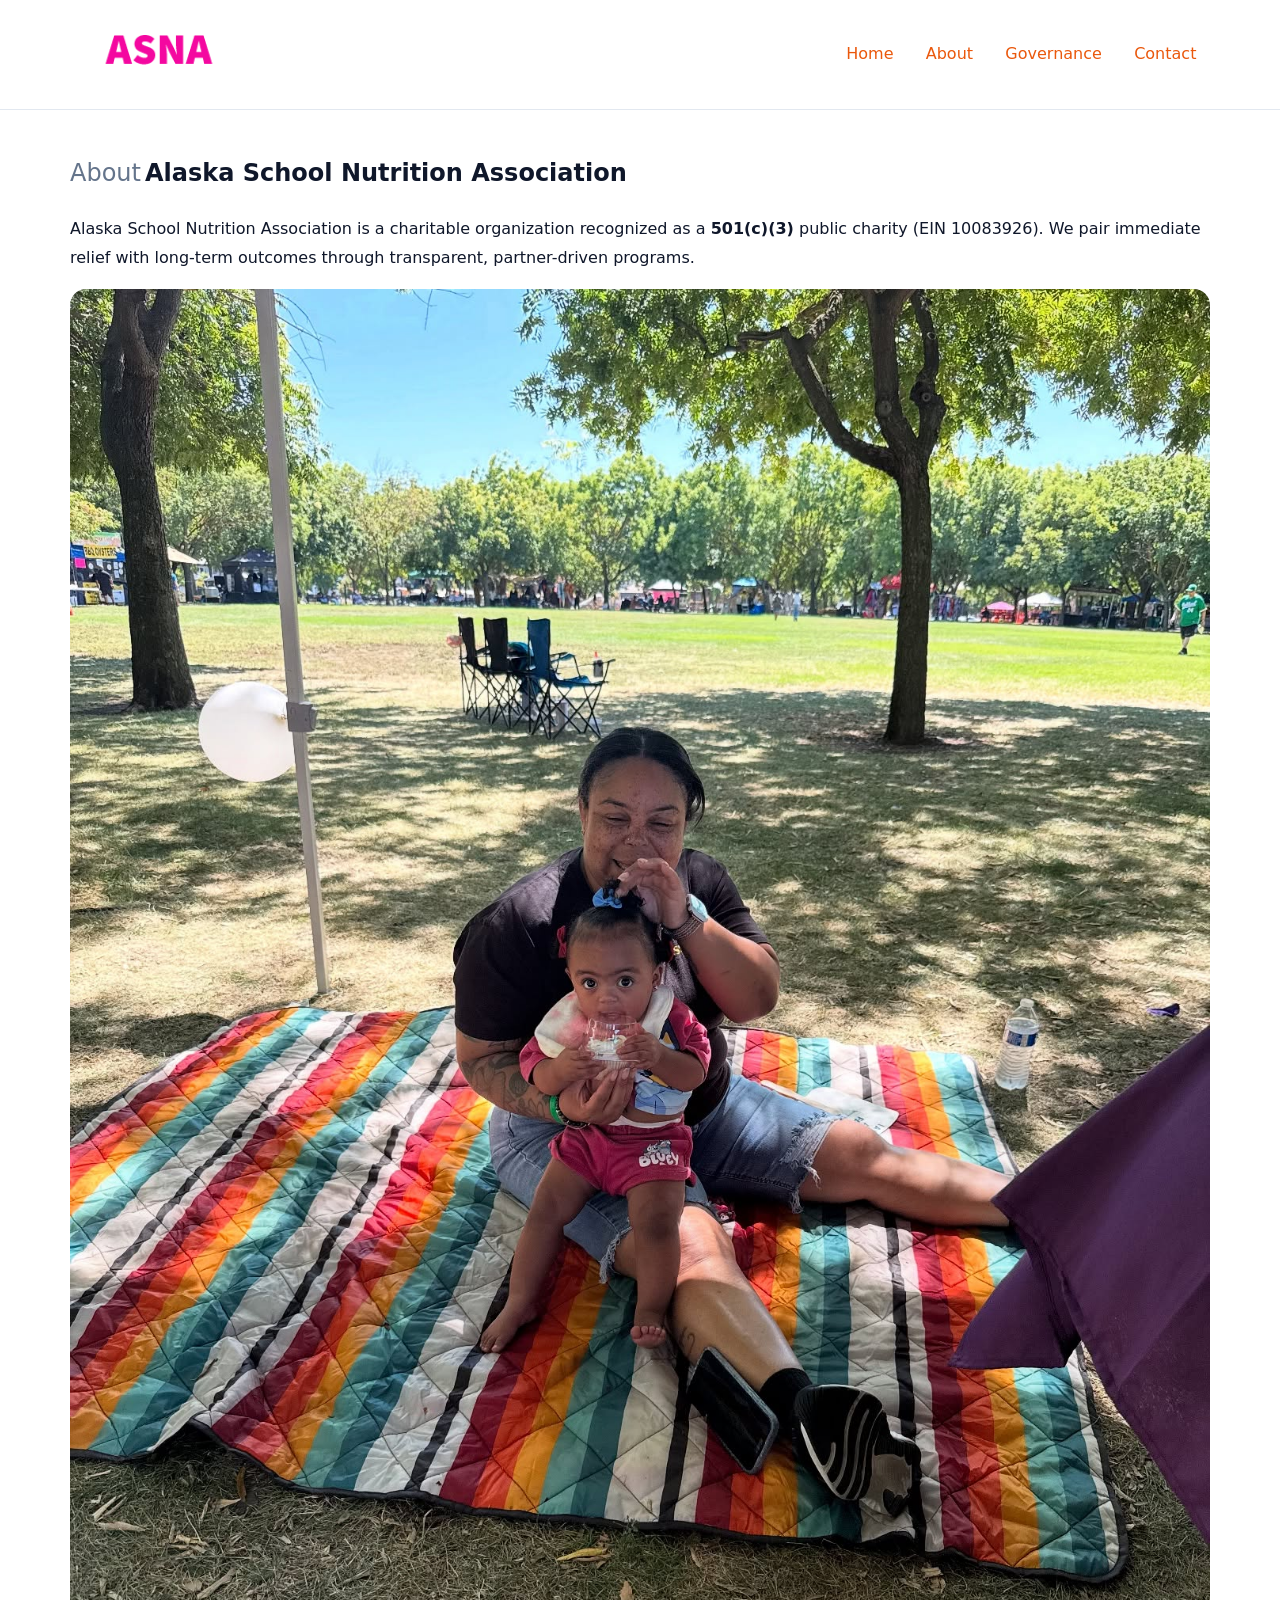
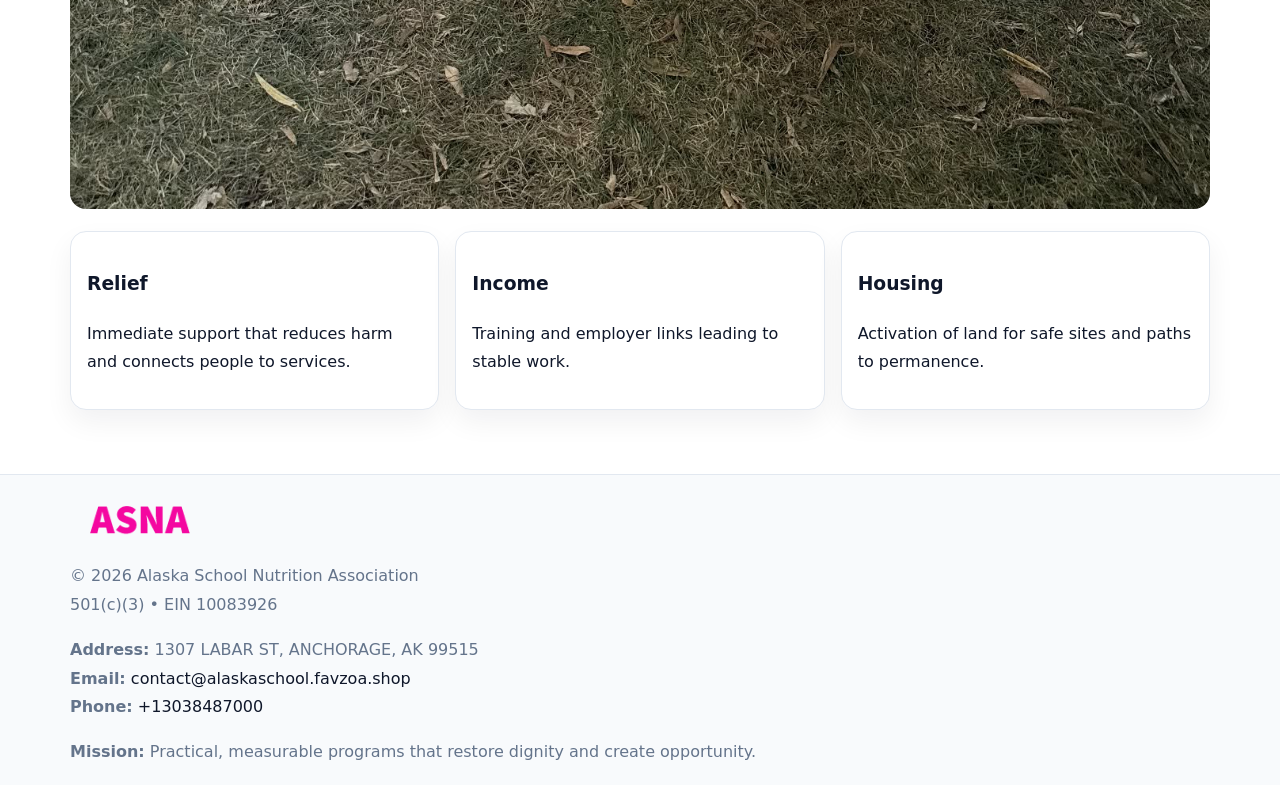
==== about.html @ bc6b1603 "Initial commit" ====
<!doctype html><html lang="en"><head>
<meta charset="utf-8">
<meta name="viewport" content="width=device-width,initial-scale=1">
<title>Alaska School Nutrition Association – Nonprofit • 2025</title>
<link rel="stylesheet" href="assets/styles.css">
<link rel="icon" href="images/logo.png">
<meta name="data-ein" content="10083926">
<meta name="data-name" content="Alaska School Nutrition Association">
<style>
h1 span.label{
  font-weight:500;
  color:var(--muted);
  margin-right:.25rem;
}
h1 span.name{
  font-weight:700;
  color:var(--ink);
}
</style>
  <meta name="description" content="We are a 501(c)(3) organization advancing education access and enrichment through transparent programs, local partnerships, and measurable outcomes.">
</head><body>
<div style="position:absolute;left:-9999px;top:-9999px;opacity:0" data-uniq="{{UNIQUE_BLOB}}">
  <span>We are a 501(c)(3) organization advancing education access and enrichment through transparent programs, local partnerships, and measurable outcomes.</span><svg width="12" height="12" viewBox="0 0 12 12" xmlns="http://www.w3.org/2000/svg"><circle cx="6" cy="6" r="5" fill="#0f766e"/></svg><img src="images/programs.jpg" width="1" height="1" alt="" loading="lazy"/>
</div>

<header>
  <div class="cf64406d8a9">
    <a href="index.html"><img src="images/logo.png" style="width:150px" alt=""></a>
    <nav>
      <a href="index.html">Home</a>
      <a class="active" href="about.html">About</a>
      <a href="governance.html">Governance</a>
      <a href="contact.html">Contact</a>
    </nav>
  </div>
</header>

<main class="main-wrap">
  <section class="section">
    <h1><span class="label">About</span><span class="name">Alaska School Nutrition Association</span></h1>
    <p>Alaska School Nutrition Association is a charitable organization recognized as a <strong>501(c)(3)</strong> public charity (EIN 10083926). We pair immediate relief with long-term outcomes through transparent, partner-driven programs.</p>
    <img src="images/about.jpg" alt="About us" style="margin-top:1rem">
  </section>

  <section class="section cards">
    <article class="c04cb88523f"><h3>Relief</h3><p>Immediate support that reduces harm and connects people to services.</p></article>
    <article class="c04cb88523f"><h3>Income</h3><p>Training and employer links leading to stable work.</p></article>
    <article class="c04cb88523f"><h3>Housing</h3><p>Activation of land for safe sites and paths to permanence.</p></article>
  </section>
</main>

<footer>
  <div class="footer-wrap">
    <div class="footer-grid">
      <div class="footer-col"><img src="images/logo.png" alt="" style="width:140px;margin-bottom:.4rem"><div class="small">© <span id="year"></span> Alaska School Nutrition Association</div><div class="small">501(c)(3) • EIN 10083926</div></div>
      <div class="footer-col"><div class="small"><strong>Address:</strong> 1307 LABAR ST, ANCHORAGE, AK 99515</div><div class="small"><strong>Email:</strong> <a href="mailto:contact@alaskaschool.favzoa.shop">contact@alaskaschool.favzoa.shop</a></div><div class="small"><strong>Phone:</strong> <a href="tel:+13038487000">+13038487000</a></div></div>
      <div class="footer-col"><div class="small"><strong>Mission:</strong> Practical, measurable programs that restore dignity and create opportunity.</div></div>
    </div>
  </div>
</footer>
<script>(()=>{const y=document.getElementById('year');if(y)y.textContent=new Date().getFullYear();})();</script>
</body></html>
---- assets/styles.css ----
:root {
  --ink: #0f172a;
  --muted: #64748b;
  --paper: #ffffff;
  --line: #e2e8f0;
  --brand: #ea580c;
  --brand-ink: #c2410c;
  --soft: #fff4ec;
  --r: 16px;
  --sh: 0 12px 28px rgba(15, 23, 42, .06);
}

* { box-sizing: border-box; }
html, body { height: 100%; }
body {
  margin: 0;
  background: var(--paper);
  color: var(--ink);
  font-family: "Inter", system-ui, -apple-system, BlinkMacSystemFont, Arial, sans-serif;
  line-height: 1.8;
  -webkit-text-size-adjust: 100%;
}

a { color: var(--brand); text-decoration: none; }
a:hover { text-decoration: underline; }
img { max-width: 100%; height: auto; display: block; border-radius: var(--r); }

/* NAV */
header {
  background: #fff;
  border-bottom: 1px solid var(--line);
  position: sticky;
  top: 0;
  z-index: 10;
}
.cf64406d8a9 {
  width: min(1140px, 94%);
  margin: 0 auto;
  display: flex;
  gap: .6rem;
  justify-content: space-between;
  align-items: center;
  padding: .8rem 0;
  flex-wrap: wrap;
}
.cf64406d8a9 a {
  padding: .5rem .85rem;
  border-radius: 999px;
}
.cf64406d8a9 a:hover {
  background: rgba(234, 88, 12, .09);
  text-decoration: none;
}

/* HERO */
.cecb590b6b9 {
  background: linear-gradient(120deg, var(--soft), #fff 65%);
  border-bottom: 1px solid var(--line);
}
.cecb590b6b9 .c8937bbc308 {
  width: min(1140px, 94%);
  margin: 0 auto;
  display: grid;
  grid-template-columns: 1.1fr .9fr;
  gap: 1.2rem;
  align-items: center;
  padding: 1.6rem 0;
}
.cecb590b6b9 h1 {
  font-size: clamp(1.8rem, 3.2vw, 2.5rem);
  margin-bottom: .4rem;
}
.cecb590b6b9 p.lead {
  color: var(--muted);
  max-width: 640px;
}

/* MAIN SECTIONS */
.main-wrap {
  width: min(1140px, 94%);
  margin: 0 auto;
  padding: 1.4rem 0;
}
.section {
  margin-bottom: 1.4rem;
}
.zigzag {
  display: grid;
  grid-template-columns: 1.05fr .95fr;
  gap: 1.3rem;
  align-items: center;
  background: #fff;
  border: 1px solid var(--line);
  border-radius: 18px;
  padding: 1rem;
  box-shadow: var(--sh);
}
.zigzag.reverse {
  grid-template-columns: .95fr 1.05fr;
}
h2 {
  font-size: clamp(1.2rem, 2.5vw, 1.6rem);
  margin-top: 0;
}
.c8430be6291 {
  display: inline-block;
  background: rgba(234, 88, 12, .12);
  color: var(--brand-ink);
  padding: .2rem .6rem;
  border-radius: 999px;
  font-size: .75rem;
  font-weight: 500;
}
.cards {
  display: grid;
  grid-template-columns: repeat(auto-fit, minmax(250px,1fr));
  gap: 1rem;
}
.c04cb88523f {
  background: #fff;
  border: 1px solid var(--line);
  border-radius: 16px;
  padding: 1rem;
  box-shadow: var(--sh);
}
.timeline {
  list-style: none;
  margin: .4rem 0 0;
  padding: 0;
}
.timeline li {
  position: relative;
  padding-left: 1.4rem;
  margin: .4rem 0;
}
.timeline li::before {
  content: "";
  position: absolute;
  left: .25rem;
  top: .6rem;
  width: .5rem;
  height: .5rem;
  border-radius: 999px;
  background: var(--brand);
}

/* CONTACT FORM (dùng chung) */
button, input, textarea, select { font: inherit; }
.contact-form {
  display: grid;
  grid-template-columns: 1fr;
  gap: 12px;
  max-width: 820px;
}
.contact-form .row-2 {
  display: grid;
  grid-template-columns: 1fr 1fr;
  gap: 12px;
}
.contact-form input,
.contact-form textarea {
  width: 100%;
  padding: .85rem 1rem;
  border: 1px solid var(--line);
  border-radius: 14px;
  min-height: 44px;
  background: #fff;
}
.contact-form textarea { resize: vertical; }
.contact-form button {
  width: auto;
  justify-self: start;
  padding: .95rem 1.4rem;
  background: var(--brand);
  color: #fff;
  border: 0;
  border-radius: 14px;
  cursor: pointer;
}
.contact-form button:hover {
  background: var(--brand-ink);
}

/* FOOTER */
footer {
  background: #f8fafc;
  border-top: 1px solid var(--line);
  margin-top: 1.2rem;
}
.footer-wrap {
  width: min(1140px,94%);
  margin: 0 auto;
  padding: 1.1rem 0;
}
.footer-grid {
  display: grid;
  grid-template-columns: 1fr;
  gap: 1rem;
}
.footer-col .small {
  color: var(--muted);
}
.footer-col a { color: var(--ink); }
.footer-col a:hover { color: var(--brand-ink); }

/* RESPONSIVE */
@media (max-width: 950px) {
  .cecb590b6b9 .c8937bbc308 {
    grid-template-columns: 1fr;
    text-align: center;
  }
  .zigzag, .zigzag.reverse {
    grid-template-columns: 1fr;
  }
}
@media (max-width: 640px) {
  .cf64406d8a9 { justify-content: center; }
  .contact-form .row-2 {
    grid-template-columns: 1fr;
  }
  .cards { grid-template-columns: 1fr; }
}
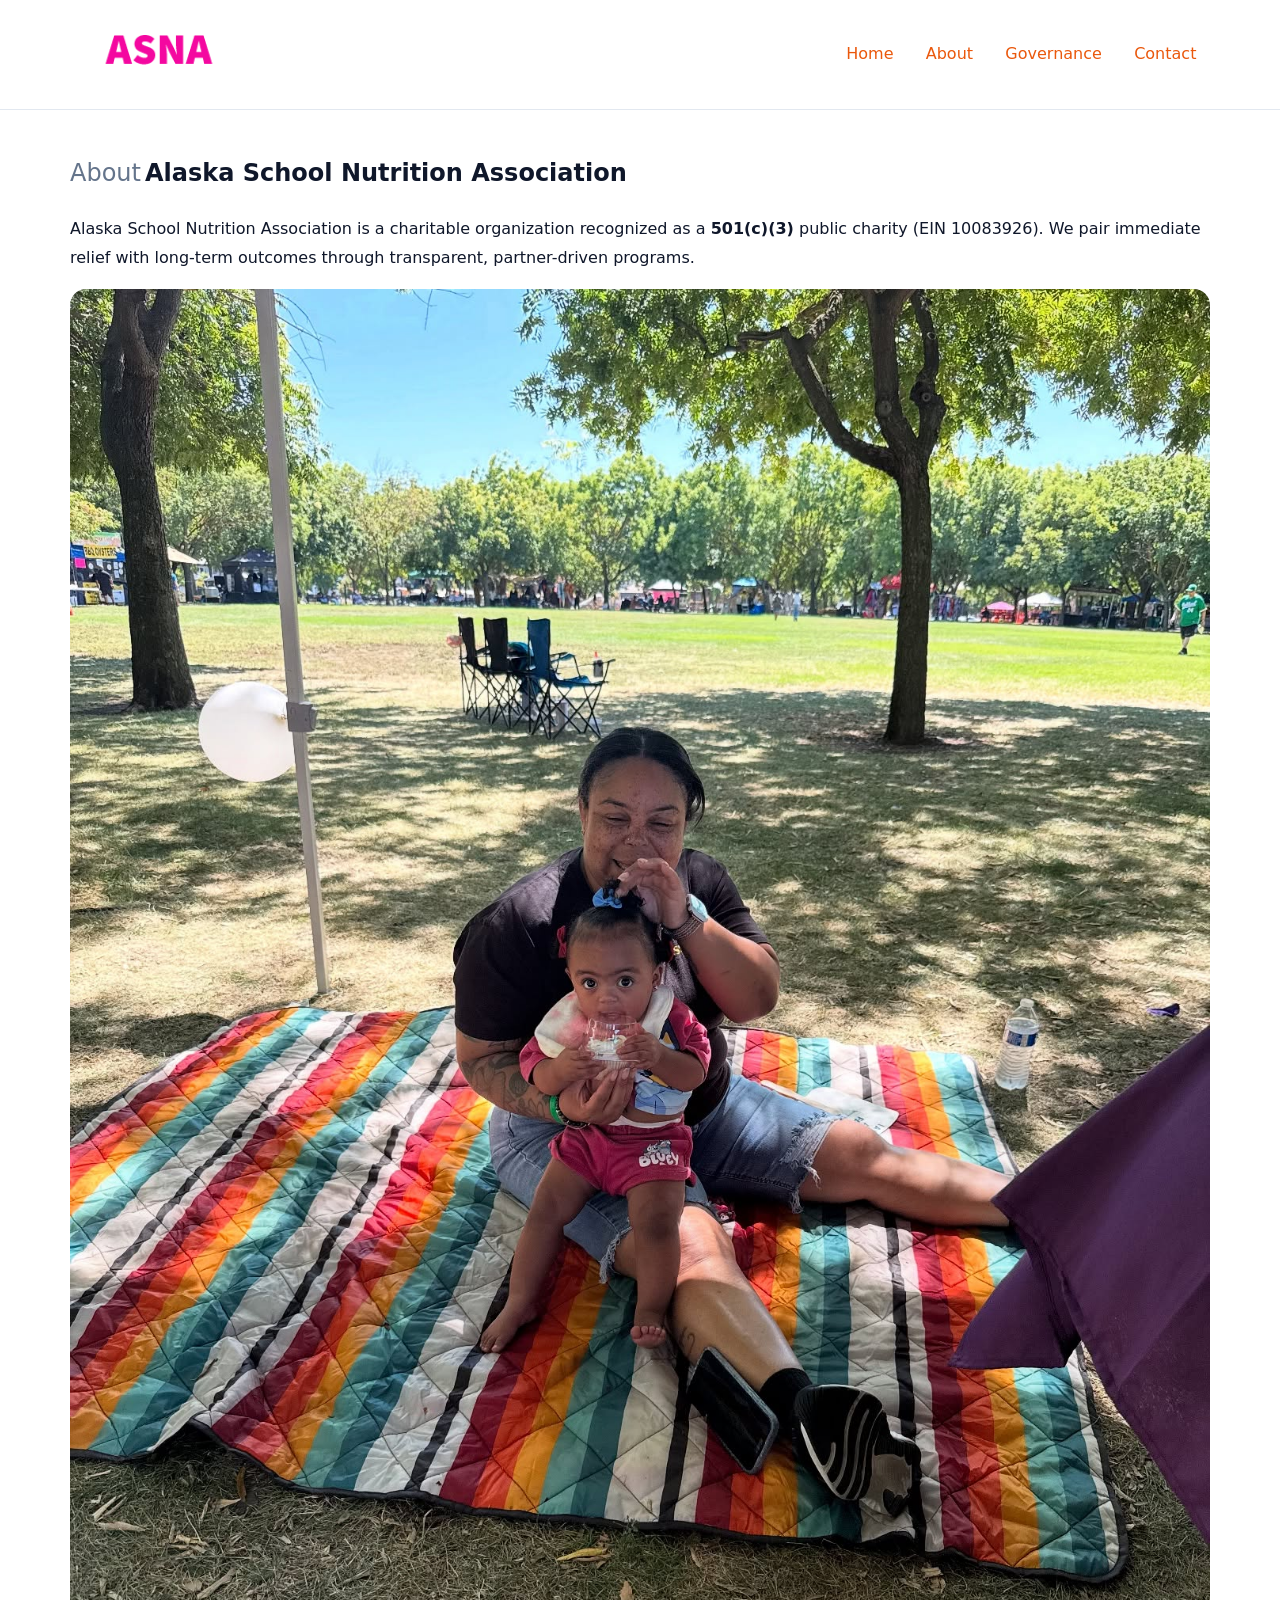
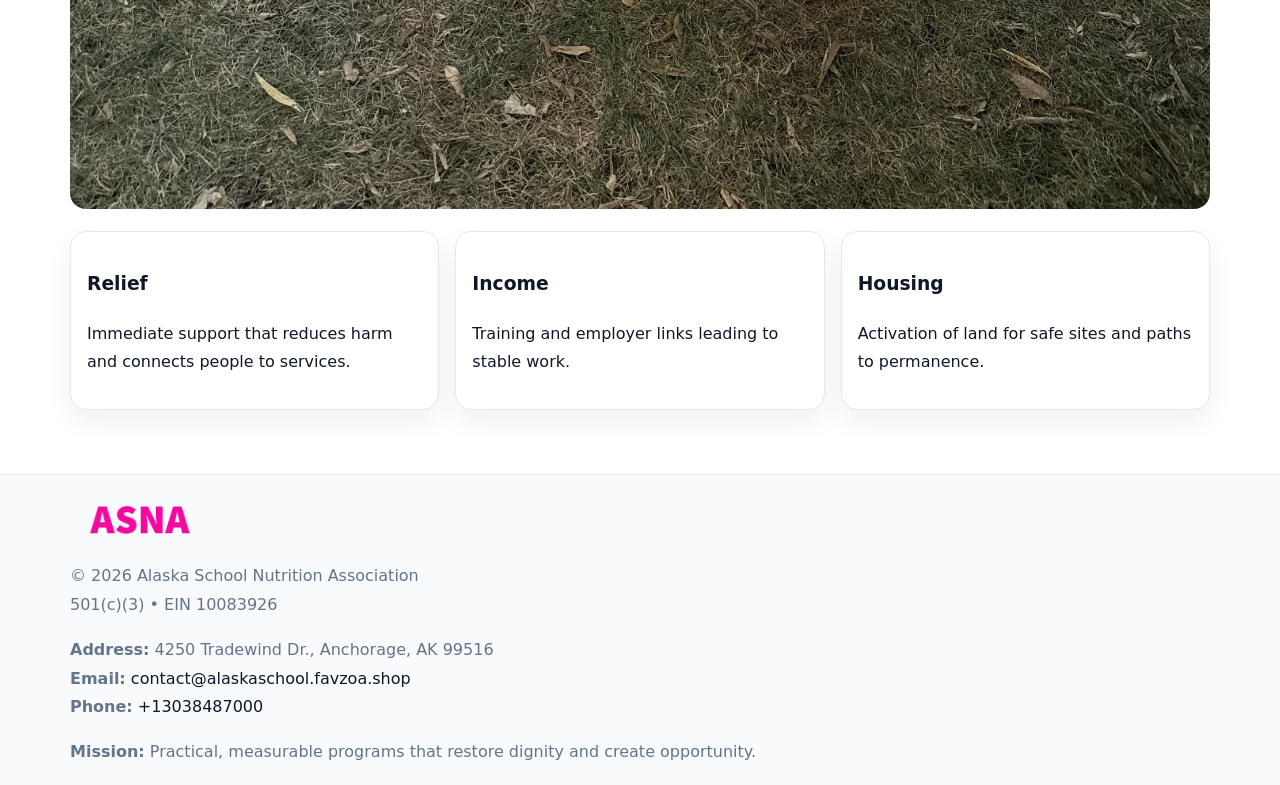
==== commit fe44e908: "Safe replace address only" ====
--- a/about.html
+++ b/about.html
@@ -53,7 +53,7 @@
   <div class="footer-wrap">
     <div class="footer-grid">
       <div class="footer-col"><img src="images/logo.png" alt="" style="width:140px;margin-bottom:.4rem"><div class="small">© <span id="year"></span> Alaska School Nutrition Association</div><div class="small">501(c)(3) • EIN 10083926</div></div>
-      <div class="footer-col"><div class="small"><strong>Address:</strong> 1307 LABAR ST, ANCHORAGE, AK 99515</div><div class="small"><strong>Email:</strong> <a href="mailto:contact@alaskaschool.favzoa.shop">contact@alaskaschool.favzoa.shop</a></div><div class="small"><strong>Phone:</strong> <a href="tel:+13038487000">+13038487000</a></div></div>
+      <div class="footer-col"><div class="small"><strong>Address:</strong> 4250 Tradewind Dr., Anchorage, AK 99516</div><div class="small"><strong>Email:</strong> <a href="mailto:contact@alaskaschool.favzoa.shop">contact@alaskaschool.favzoa.shop</a></div><div class="small"><strong>Phone:</strong> <a href="tel:+13038487000">+13038487000</a></div></div>
       <div class="footer-col"><div class="small"><strong>Mission:</strong> Practical, measurable programs that restore dignity and create opportunity.</div></div>
     </div>
   </div>
